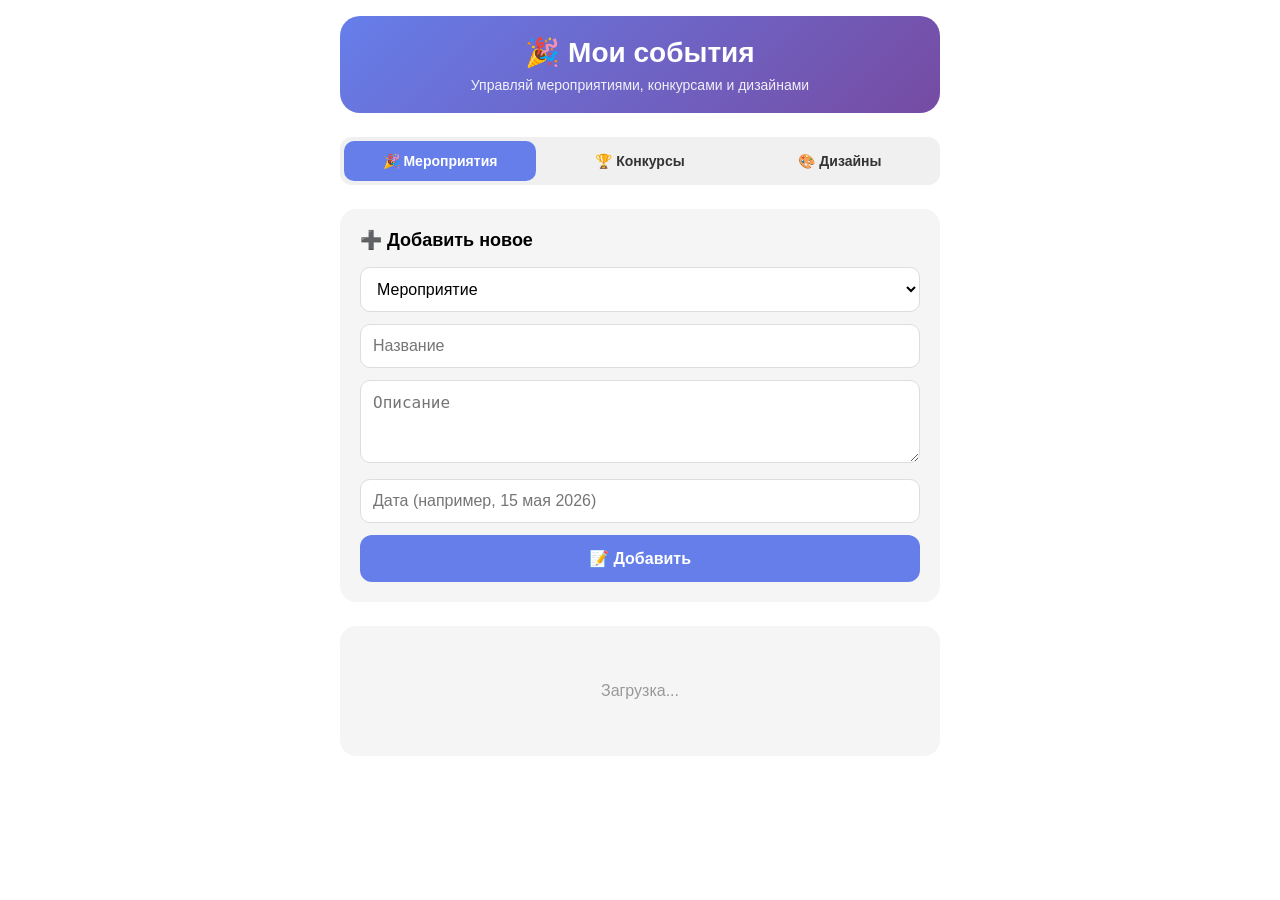
==== index.html @ eaad609c "Add files via upload" ====
<!DOCTYPE html>
<html lang="ru">
<head>
    <meta charset="UTF-8">
    <meta name="viewport" content="width=device-width, initial-scale=1.0, viewport-fit=cover">
    <title>Мои мероприятия</title>
    <link rel="stylesheet" href="style.css">
    <script src="https://telegram.org/js/telegram-web-app.js?56"></script>
</head>
<body>
    <div class="app-container">
        <header class="app-header">
            <h1>🎉 Мои события</h1>
            <p>Управляй мероприятиями, конкурсами и дизайнами</p>
        </header>

        <div class="tabs">
            <button class="tab-btn active" data-tab="events">🎉 Мероприятия</button>
            <button class="tab-btn" data-tab="contests">🏆 Конкурсы</button>
            <button class="tab-btn" data-tab="designs">🎨 Дизайны</button>
        </div>

        <div class="add-form">
            <h3>➕ Добавить новое</h3>
            <select id="typeSelect">
                <option value="event">Мероприятие</option>
                <option value="contest">Конкурс</option>
                <option value="design">Дизайн</option>
            </select>
            <input type="text" id="titleInput" placeholder="Название" required>
            <textarea id="descInput" placeholder="Описание" rows="3"></textarea>
            <input type="text" id="dateInput" placeholder="Дата (например, 15 мая 2026)">
            <button id="submitBtn" class="btn-primary">📝 Добавить</button>
        </div>

        <div class="content-list" id="contentList">
            <div class="loading">Загрузка...</div>
        </div>
    </div>

    <script src="script.js"></script>
</body>
</html>
---- style.css ----
* {
    margin: 0;
    padding: 0;
    box-sizing: border-box;
}

body {
    font-family: -apple-system, BlinkMacSystemFont, 'Segoe UI', Roboto, Helvetica, Arial, sans-serif;
    background: var(--tg-theme-bg-color, #ffffff);
    color: var(--tg-theme-text-color, #000000);
    padding: 16px;
}

.app-container {
    max-width: 600px;
    margin: 0 auto;
}

.app-header {
    text-align: center;
    margin-bottom: 24px;
    padding: 20px 0;
    background: linear-gradient(135deg, #667eea 0%, #764ba2 100%);
    border-radius: 20px;
    color: white;
}

.app-header h1 {
    font-size: 28px;
    margin-bottom: 8px;
}

.app-header p {
    opacity: 0.9;
    font-size: 14px;
}

.tabs {
    display: flex;
    gap: 8px;
    margin-bottom: 24px;
    background: var(--tg-theme-secondary-bg-color, #f0f0f0);
    padding: 4px;
    border-radius: 12px;
}

.tab-btn {
    flex: 1;
    padding: 12px;
    border: none;
    background: transparent;
    font-size: 14px;
    font-weight: 600;
    border-radius: 10px;
    cursor: pointer;
    transition: all 0.3s;
    color: var(--tg-theme-text-color, #333);
}

.tab-btn.active {
    background: var(--tg-theme-button-color, #667eea);
    color: var(--tg-theme-button-text-color, white);
}

.add-form {
    background: var(--tg-theme-secondary-bg-color, #f5f5f5);
    padding: 20px;
    border-radius: 16px;
    margin-bottom: 24px;
}

.add-form h3 {
    margin-bottom: 16px;
    font-size: 18px;
}

.add-form select,
.add-form input,
.add-form textarea {
    width: 100%;
    padding: 12px;
    margin-bottom: 12px;
    border: 1px solid var(--tg-theme-hint-color, #ddd);
    border-radius: 10px;
    font-size: 16px;
    background: var(--tg-theme-bg-color, white);
    color: var(--tg-theme-text-color, black);
}

.add-form textarea {
    resize: vertical;
}

.btn-primary {
    width: 100%;
    padding: 14px;
    background: var(--tg-theme-button-color, #667eea);
    color: var(--tg-theme-button-text-color, white);
    border: none;
    border-radius: 12px;
    font-size: 16px;
    font-weight: 600;
    cursor: pointer;
    transition: transform 0.2s, opacity 0.2s;
}

.btn-primary:active {
    transform: scale(0.98);
}

.content-list {
    background: var(--tg-theme-secondary-bg-color, #f5f5f5);
    border-radius: 16px;
    padding: 16px;
}

.event-card {
    background: var(--tg-theme-bg-color, white);
    border-radius: 12px;
    padding: 16px;
    margin-bottom: 12px;
    box-shadow: 0 2px 8px rgba(0,0,0,0.05);
}

.event-card h4 {
    font-size: 18px;
    margin-bottom: 8px;
    color: var(--tg-theme-text-color, #333);
}

.event-card p {
    font-size: 14px;
    color: var(--tg-theme-hint-color, #666);
    margin-bottom: 8px;
    line-height: 1.4;
}

.event-card .date {
    font-size: 12px;
    color: var(--tg-theme-button-color, #667eea);
    font-weight: 500;
}

.event-card .type-badge {
    display: inline-block;
    padding: 4px 12px;
    border-radius: 20px;
    font-size: 12px;
    font-weight: 600;
    margin-bottom: 12px;
}

.type-event { background: #e3f2fd; color: #1976d2; }
.type-contest { background: #fff3e0; color: #f57c00; }
.type-design { background: #f3e5f5; color: #7b1fa2; }

.loading {
    text-align: center;
    padding: 40px;
    color: var(--tg-theme-hint-color, #999);
}
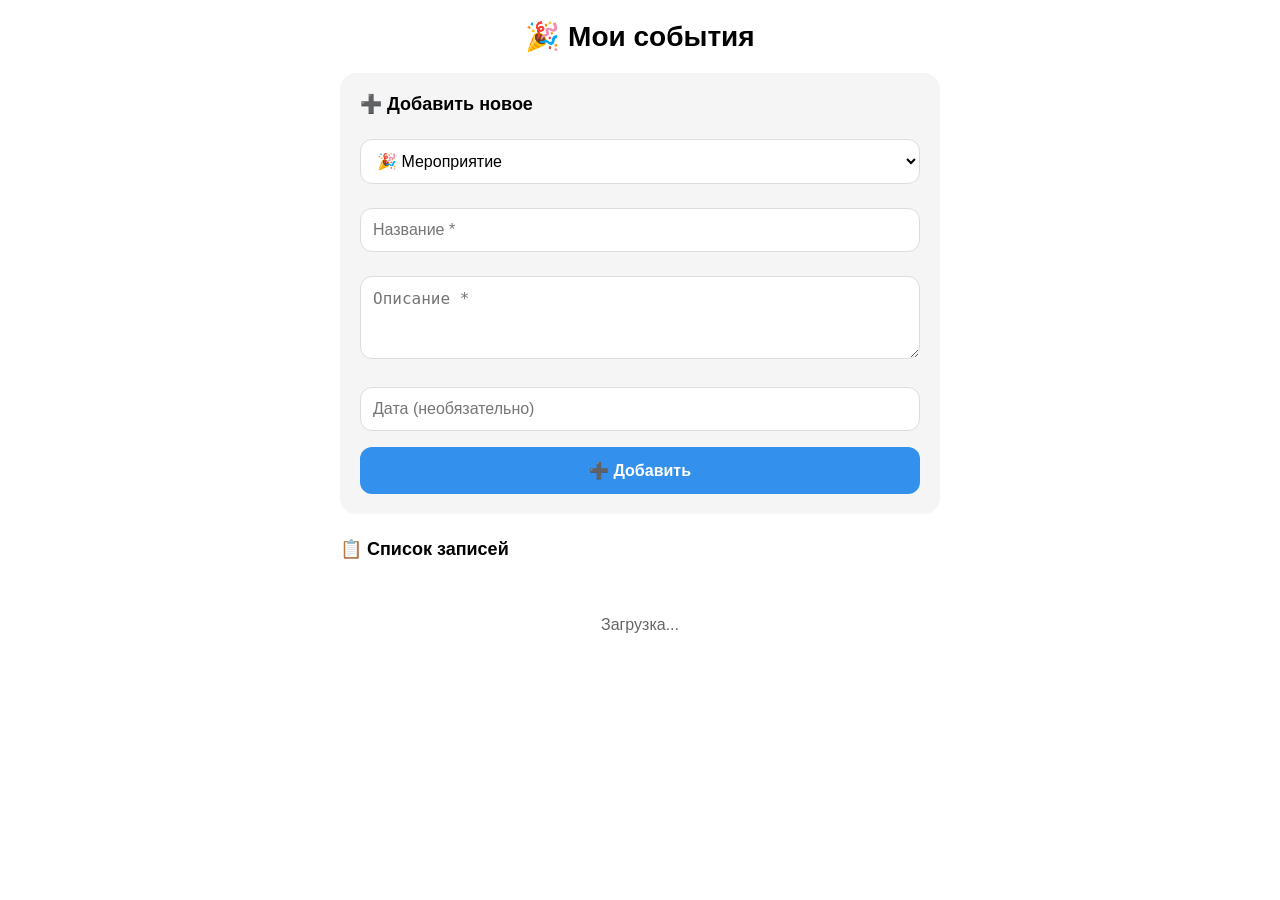
==== commit 9dcdb114: "Update index.html" ====
--- a/index.html
+++ b/index.html
@@ -1,43 +1,325 @@
 <!DOCTYPE html>
-<html lang="ru">
+<html>
 <head>
     <meta charset="UTF-8">
+    <title>Мои события</title>
     <meta name="viewport" content="width=device-width, initial-scale=1.0, viewport-fit=cover">
-    <title>Мои мероприятия</title>
-    <link rel="stylesheet" href="style.css">
-    <script src="https://telegram.org/js/telegram-web-app.js?56"></script>
+    <style>
+        * {
+            margin: 0;
+            padding: 0;
+            box-sizing: border-box;
+        }
+        
+        body {
+            font-family: -apple-system, BlinkMacSystemFont, 'Segoe UI', Roboto, Helvetica, Arial, sans-serif;
+            padding: 20px;
+            background: var(--tg-theme-bg-color, #ffffff);
+            color: var(--tg-theme-text-color, #000000);
+        }
+        
+        .container {
+            max-width: 600px;
+            margin: 0 auto;
+        }
+        
+        h1 {
+            font-size: 28px;
+            margin-bottom: 20px;
+            text-align: center;
+        }
+        
+        .form-card {
+            background: var(--tg-theme-secondary-bg-color, #f5f5f5);
+            padding: 20px;
+            border-radius: 16px;
+            margin-bottom: 24px;
+        }
+        
+        h3 {
+            margin-bottom: 16px;
+            font-size: 18px;
+        }
+        
+        input, textarea, select {
+            width: 100%;
+            padding: 12px;
+            margin: 8px 0 16px 0;
+            border-radius: 12px;
+            border: 1px solid var(--tg-theme-hint-color, #ddd);
+            font-size: 16px;
+            background: var(--tg-theme-bg-color, #ffffff);
+            color: var(--tg-theme-text-color, #000000);
+            box-sizing: border-box;
+        }
+        
+        button {
+            width: 100%;
+            padding: 14px;
+            background: var(--tg-theme-button-color, #3390ec);
+            color: var(--tg-theme-button-text-color, #ffffff);
+            border: none;
+            border-radius: 12px;
+            font-size: 16px;
+            font-weight: bold;
+            cursor: pointer;
+            transition: opacity 0.2s;
+        }
+        
+        button:active {
+            opacity: 0.8;
+        }
+        
+        .card {
+            background: var(--tg-theme-secondary-bg-color, #f5f5f5);
+            padding: 15px;
+            border-radius: 12px;
+            margin-bottom: 12px;
+        }
+        
+        .card h4 {
+            margin-bottom: 8px;
+            font-size: 18px;
+        }
+        
+        .card p {
+            margin-bottom: 8px;
+            font-size: 14px;
+            opacity: 0.8;
+        }
+        
+        .card small {
+            font-size: 12px;
+            opacity: 0.6;
+        }
+        
+        .loading {
+            text-align: center;
+            padding: 40px;
+            opacity: 0.6;
+        }
+        
+        .error {
+            color: #e53935;
+            text-align: center;
+            padding: 20px;
+        }
+    </style>
 </head>
 <body>
-    <div class="app-container">
-        <header class="app-header">
-            <h1>🎉 Мои события</h1>
-            <p>Управляй мероприятиями, конкурсами и дизайнами</p>
-        </header>
-
-        <div class="tabs">
-            <button class="tab-btn active" data-tab="events">🎉 Мероприятия</button>
-            <button class="tab-btn" data-tab="contests">🏆 Конкурсы</button>
-            <button class="tab-btn" data-tab="designs">🎨 Дизайны</button>
-        </div>
-
-        <div class="add-form">
+    <div class="container">
+        <h1>🎉 Мои события</h1>
+        
+        <div class="form-card">
             <h3>➕ Добавить новое</h3>
             <select id="typeSelect">
-                <option value="event">Мероприятие</option>
-                <option value="contest">Конкурс</option>
-                <option value="design">Дизайн</option>
+                <option value="мероприятие">🎉 Мероприятие</option>
+                <option value="конкурс">🏆 Конкурс</option>
+                <option value="дизайн">🎨 Дизайн</option>
             </select>
-            <input type="text" id="titleInput" placeholder="Название" required>
-            <textarea id="descInput" placeholder="Описание" rows="3"></textarea>
-            <input type="text" id="dateInput" placeholder="Дата (например, 15 мая 2026)">
-            <button id="submitBtn" class="btn-primary">📝 Добавить</button>
+            <input type="text" id="titleInput" placeholder="Название *">
+            <textarea id="descInput" placeholder="Описание *" rows="3"></textarea>
+            <input type="text" id="dateInput" placeholder="Дата (необязательно)">
+            <button id="addBtn">➕ Добавить</button>
         </div>
-
-        <div class="content-list" id="contentList">
+        
+        <h3>📋 Список записей</h3>
+        <div id="listContainer">
             <div class="loading">Загрузка...</div>
         </div>
     </div>
 
-    <script src="script.js"></script>
+    <!-- Загружаем Telegram SDK -->
+    <script src="https://telegram.org/js/telegram-web-app.js"></script>
+    
+    <script>
+        // Ждём загрузки SDK
+        let tg = null;
+        
+        // Функция инициализации
+        function initTelegram() {
+            if (window.Telegram && window.Telegram.WebApp) {
+                tg = window.Telegram.WebApp;
+                tg.ready();
+                tg.expand();
+                console.log("✅ Telegram WebApp инициализирован");
+                console.log("👤 Пользователь:", tg.initDataUnsafe?.user);
+                
+                // Настраиваем главную кнопку
+                tg.MainButton.setText("Закрыть");
+                tg.MainButton.onClick(() => tg.close());
+                tg.MainButton.show();
+                
+                // Загружаем данные
+                loadItems();
+            } else {
+                console.log("⏳ Ждём загрузки Telegram SDK...");
+                setTimeout(initTelegram, 100);
+            }
+        }
+        
+        // Запускаем инициализацию
+        initTelegram();
+        
+        let currentType = 'events';
+        
+        // Функция отправки в бота
+        async function sendToBot(action, data) {
+            return new Promise((resolve, reject) => {
+                if (!tg) {
+                    reject(new Error('Telegram не инициализирован'));
+                    return;
+                }
+                
+                const requestId = Date.now();
+                const message = JSON.stringify({ action, data, requestId });
+                console.log("📤 Отправляем:", message);
+                
+                window._pending = { requestId, resolve, reject };
+                tg.sendData(message);
+                
+                setTimeout(() => {
+                    if (window._pending) {
+                        reject(new Error('Нет ответа от бота'));
+                        window._pending = null;
+                    }
+                }, 5000);
+            });
+        }
+        
+        // Загрузка записей
+        async function loadItems() {
+            const container = document.getElementById('listContainer');
+            container.innerHTML = '<div class="loading">📥 Загрузка...</div>';
+            
+            try {
+                console.log("📥 Запрашиваем тип:", currentType);
+                const response = await sendToBot('get_items', { type: currentType });
+                console.log("📦 Ответ:", response);
+                
+                if (response.items && response.items.length > 0) {
+                    let html = '';
+                    for (let item of response.items) {
+                        const emoji = currentType === 'events' ? '🎉' : (currentType === 'contests' ? '🏆' : '🎨');
+                        html += `
+                            <div class="card">
+                                <h4>${emoji} ${escapeHtml(item.title)}</h4>
+                                <p>${escapeHtml(item.description.substring(0, 100))}${item.description.length > 100 ? '...' : ''}</p>
+                                ${item.date ? `<small>📅 ${escapeHtml(item.date)}</small><br>` : ''}
+                                <small>🆔 ID: ${item.id}</small>
+                            </div>
+                        `;
+                    }
+                    container.innerHTML = html;
+                } else {
+                    container.innerHTML = '<div class="loading">📭 Пока ничего нет. Добавьте первую запись!</div>';
+                }
+            } catch (error) {
+                console.error("❌ Ошибка:", error);
+                container.innerHTML = `<div class="error">❌ Ошибка: ${error.message}</div>`;
+            }
+        }
+        
+        // Добавление записи
+        async function addItem() {
+            const type = document.getElementById('typeSelect').value;
+            const title = document.getElementById('titleInput').value.trim();
+            const description = document.getElementById('descInput').value.trim();
+            const date = document.getElementById('dateInput').value.trim();
+            
+            if (!title || !description) {
+                if (tg) {
+                    tg.showPopup({
+                        title: 'Ошибка',
+                        message: 'Заполните название и описание!',
+                        buttons: [{ type: 'ok' }]
+                    });
+                } else {
+                    alert('Заполните название и описание!');
+                }
+                return;
+            }
+            
+            const addBtn = document.getElementById('addBtn');
+            addBtn.disabled = true;
+            addBtn.textContent = 'Добавление...';
+            
+            try {
+                const response = await sendToBot('add_item', { type, title, description, date });
+                console.log("✅ Ответ:", response);
+                
+                if (response.success) {
+                    if (tg) {
+                        tg.showPopup({
+                            title: 'Успех!',
+                            message: 'Запись добавлена ✅',
+                            buttons: [{ type: 'ok' }]
+                        });
+                    }
+                    
+                    // Очищаем форму
+                    document.getElementById('titleInput').value = '';
+                    document.getElementById('descInput').value = '';
+                    document.getElementById('dateInput').value = '';
+                    
+                    // Обновляем список
+                    loadItems();
+                }
+            } catch (error) {
+                console.error("❌ Ошибка:", error);
+                if (tg) {
+                    tg.showPopup({
+                        title: 'Ошибка',
+                        message: 'Не удалось добавить запись',
+                        buttons: [{ type: 'ok' }]
+                    });
+                }
+            } finally {
+                addBtn.disabled = false;
+                addBtn.textContent = '➕ Добавить';
+            }
+        }
+        
+        // Обработчик ответа от бота
+        window.handleTelegramResponse = function(event) {
+            try {
+                const data = JSON.parse(event.data);
+                console.log("📨 Ответ от бота:", data);
+                
+                if (window._pending && window._pending.requestId === data.requestId) {
+                    window._pending.resolve(data);
+                    window._pending = null;
+                }
+            } catch (e) {
+                console.error("Ошибка обработки ответа:", e);
+            }
+        };
+        
+        // Слушаем сообщения от бота
+        if (window.Telegram && window.Telegram.WebApp) {
+            window.Telegram.WebApp.onEvent('message', window.handleTelegramResponse);
+        }
+        
+        // Кнопка добавления
+        document.getElementById('addBtn').addEventListener('click', addItem);
+        
+        // Смена типа
+        document.getElementById('typeSelect').addEventListener('change', (e) => {
+            const typeMap = {
+                'мероприятие': 'events',
+                'конкурс': 'contests',
+                'дизайн': 'designs'
+            };
+            currentType = typeMap[e.target.value];
+            loadItems();
+        });
+        
+        function escapeHtml(text) {
+            if (!text) return '';
+            const div = document.createElement('div');
+            div.textContent = text;
+            return div.innerHTML;
+        }
+    </script>
 </body>
-</html>+</html>
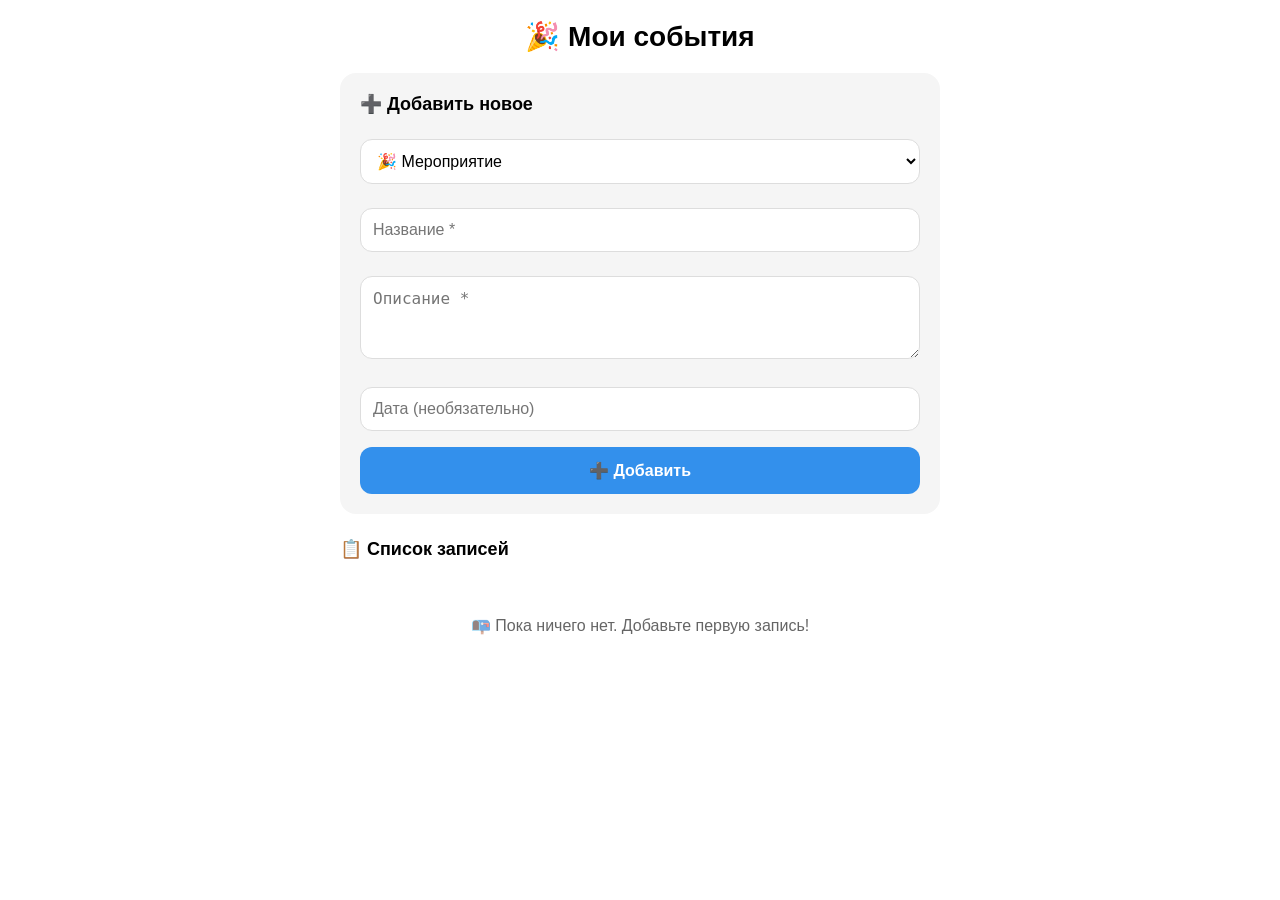
==== commit 21f1364c: "Add files via upload" ====
--- a/index.html
+++ b/index.html
@@ -1,325 +1,244 @@
-<!DOCTYPE html>
-<html>
-<head>
-    <meta charset="UTF-8">
-    <title>Мои события</title>
-    <meta name="viewport" content="width=device-width, initial-scale=1.0, viewport-fit=cover">
-    <style>
-        * {
-            margin: 0;
-            padding: 0;
-            box-sizing: border-box;
-        }
-        
-        body {
-            font-family: -apple-system, BlinkMacSystemFont, 'Segoe UI', Roboto, Helvetica, Arial, sans-serif;
-            padding: 20px;
-            background: var(--tg-theme-bg-color, #ffffff);
-            color: var(--tg-theme-text-color, #000000);
-        }
-        
-        .container {
-            max-width: 600px;
-            margin: 0 auto;
-        }
-        
-        h1 {
-            font-size: 28px;
-            margin-bottom: 20px;
-            text-align: center;
-        }
-        
-        .form-card {
-            background: var(--tg-theme-secondary-bg-color, #f5f5f5);
-            padding: 20px;
-            border-radius: 16px;
-            margin-bottom: 24px;
-        }
-        
-        h3 {
-            margin-bottom: 16px;
-            font-size: 18px;
-        }
-        
-        input, textarea, select {
-            width: 100%;
-            padding: 12px;
-            margin: 8px 0 16px 0;
-            border-radius: 12px;
-            border: 1px solid var(--tg-theme-hint-color, #ddd);
-            font-size: 16px;
-            background: var(--tg-theme-bg-color, #ffffff);
-            color: var(--tg-theme-text-color, #000000);
-            box-sizing: border-box;
-        }
-        
-        button {
-            width: 100%;
-            padding: 14px;
-            background: var(--tg-theme-button-color, #3390ec);
-            color: var(--tg-theme-button-text-color, #ffffff);
-            border: none;
-            border-radius: 12px;
-            font-size: 16px;
-            font-weight: bold;
-            cursor: pointer;
-            transition: opacity 0.2s;
-        }
-        
-        button:active {
-            opacity: 0.8;
-        }
-        
-        .card {
-            background: var(--tg-theme-secondary-bg-color, #f5f5f5);
-            padding: 15px;
-            border-radius: 12px;
-            margin-bottom: 12px;
-        }
-        
-        .card h4 {
-            margin-bottom: 8px;
-            font-size: 18px;
-        }
-        
-        .card p {
-            margin-bottom: 8px;
-            font-size: 14px;
-            opacity: 0.8;
-        }
-        
-        .card small {
-            font-size: 12px;
-            opacity: 0.6;
-        }
-        
-        .loading {
-            text-align: center;
-            padding: 40px;
-            opacity: 0.6;
-        }
-        
-        .error {
-            color: #e53935;
-            text-align: center;
-            padding: 20px;
-        }
-    </style>
-</head>
-<body>
-    <div class="container">
-        <h1>🎉 Мои события</h1>
-        
-        <div class="form-card">
-            <h3>➕ Добавить новое</h3>
-            <select id="typeSelect">
-                <option value="мероприятие">🎉 Мероприятие</option>
-                <option value="конкурс">🏆 Конкурс</option>
-                <option value="дизайн">🎨 Дизайн</option>
-            </select>
-            <input type="text" id="titleInput" placeholder="Название *">
-            <textarea id="descInput" placeholder="Описание *" rows="3"></textarea>
-            <input type="text" id="dateInput" placeholder="Дата (необязательно)">
-            <button id="addBtn">➕ Добавить</button>
-        </div>
-        
-        <h3>📋 Список записей</h3>
-        <div id="listContainer">
-            <div class="loading">Загрузка...</div>
-        </div>
-    </div>
-
-    <!-- Загружаем Telegram SDK -->
-    <script src="https://telegram.org/js/telegram-web-app.js"></script>
-    
-    <script>
-        // Ждём загрузки SDK
-        let tg = null;
-        
-        // Функция инициализации
-        function initTelegram() {
-            if (window.Telegram && window.Telegram.WebApp) {
-                tg = window.Telegram.WebApp;
-                tg.ready();
-                tg.expand();
-                console.log("✅ Telegram WebApp инициализирован");
-                console.log("👤 Пользователь:", tg.initDataUnsafe?.user);
-                
-                // Настраиваем главную кнопку
-                tg.MainButton.setText("Закрыть");
-                tg.MainButton.onClick(() => tg.close());
-                tg.MainButton.show();
-                
-                // Загружаем данные
-                loadItems();
-            } else {
-                console.log("⏳ Ждём загрузки Telegram SDK...");
-                setTimeout(initTelegram, 100);
-            }
-        }
-        
-        // Запускаем инициализацию
-        initTelegram();
-        
-        let currentType = 'events';
-        
-        // Функция отправки в бота
-        async function sendToBot(action, data) {
-            return new Promise((resolve, reject) => {
-                if (!tg) {
-                    reject(new Error('Telegram не инициализирован'));
-                    return;
-                }
-                
-                const requestId = Date.now();
-                const message = JSON.stringify({ action, data, requestId });
-                console.log("📤 Отправляем:", message);
-                
-                window._pending = { requestId, resolve, reject };
-                tg.sendData(message);
-                
-                setTimeout(() => {
-                    if (window._pending) {
-                        reject(new Error('Нет ответа от бота'));
-                        window._pending = null;
-                    }
-                }, 5000);
-            });
-        }
-        
-        // Загрузка записей
-        async function loadItems() {
-            const container = document.getElementById('listContainer');
-            container.innerHTML = '<div class="loading">📥 Загрузка...</div>';
-            
-            try {
-                console.log("📥 Запрашиваем тип:", currentType);
-                const response = await sendToBot('get_items', { type: currentType });
-                console.log("📦 Ответ:", response);
-                
-                if (response.items && response.items.length > 0) {
-                    let html = '';
-                    for (let item of response.items) {
-                        const emoji = currentType === 'events' ? '🎉' : (currentType === 'contests' ? '🏆' : '🎨');
-                        html += `
-                            <div class="card">
-                                <h4>${emoji} ${escapeHtml(item.title)}</h4>
-                                <p>${escapeHtml(item.description.substring(0, 100))}${item.description.length > 100 ? '...' : ''}</p>
-                                ${item.date ? `<small>📅 ${escapeHtml(item.date)}</small><br>` : ''}
-                                <small>🆔 ID: ${item.id}</small>
-                            </div>
-                        `;
-                    }
-                    container.innerHTML = html;
-                } else {
-                    container.innerHTML = '<div class="loading">📭 Пока ничего нет. Добавьте первую запись!</div>';
-                }
-            } catch (error) {
-                console.error("❌ Ошибка:", error);
-                container.innerHTML = `<div class="error">❌ Ошибка: ${error.message}</div>`;
-            }
-        }
-        
-        // Добавление записи
-        async function addItem() {
-            const type = document.getElementById('typeSelect').value;
-            const title = document.getElementById('titleInput').value.trim();
-            const description = document.getElementById('descInput').value.trim();
-            const date = document.getElementById('dateInput').value.trim();
-            
-            if (!title || !description) {
-                if (tg) {
-                    tg.showPopup({
-                        title: 'Ошибка',
-                        message: 'Заполните название и описание!',
-                        buttons: [{ type: 'ok' }]
-                    });
-                } else {
-                    alert('Заполните название и описание!');
-                }
-                return;
-            }
-            
-            const addBtn = document.getElementById('addBtn');
-            addBtn.disabled = true;
-            addBtn.textContent = 'Добавление...';
-            
-            try {
-                const response = await sendToBot('add_item', { type, title, description, date });
-                console.log("✅ Ответ:", response);
-                
-                if (response.success) {
-                    if (tg) {
-                        tg.showPopup({
-                            title: 'Успех!',
-                            message: 'Запись добавлена ✅',
-                            buttons: [{ type: 'ok' }]
-                        });
-                    }
-                    
-                    // Очищаем форму
-                    document.getElementById('titleInput').value = '';
-                    document.getElementById('descInput').value = '';
-                    document.getElementById('dateInput').value = '';
-                    
-                    // Обновляем список
-                    loadItems();
-                }
-            } catch (error) {
-                console.error("❌ Ошибка:", error);
-                if (tg) {
-                    tg.showPopup({
-                        title: 'Ошибка',
-                        message: 'Не удалось добавить запись',
-                        buttons: [{ type: 'ok' }]
-                    });
-                }
-            } finally {
-                addBtn.disabled = false;
-                addBtn.textContent = '➕ Добавить';
-            }
-        }
-        
-        // Обработчик ответа от бота
-        window.handleTelegramResponse = function(event) {
-            try {
-                const data = JSON.parse(event.data);
-                console.log("📨 Ответ от бота:", data);
-                
-                if (window._pending && window._pending.requestId === data.requestId) {
-                    window._pending.resolve(data);
-                    window._pending = null;
-                }
-            } catch (e) {
-                console.error("Ошибка обработки ответа:", e);
-            }
-        };
-        
-        // Слушаем сообщения от бота
-        if (window.Telegram && window.Telegram.WebApp) {
-            window.Telegram.WebApp.onEvent('message', window.handleTelegramResponse);
-        }
-        
-        // Кнопка добавления
-        document.getElementById('addBtn').addEventListener('click', addItem);
-        
-        // Смена типа
-        document.getElementById('typeSelect').addEventListener('change', (e) => {
-            const typeMap = {
-                'мероприятие': 'events',
-                'конкурс': 'contests',
-                'дизайн': 'designs'
-            };
-            currentType = typeMap[e.target.value];
-            loadItems();
-        });
-        
-        function escapeHtml(text) {
-            if (!text) return '';
-            const div = document.createElement('div');
-            div.textContent = text;
-            return div.innerHTML;
-        }
-    </script>
-</body>
-</html>
+<!DOCTYPE html>
+<html>
+<head>
+    <meta charset="UTF-8">
+    <title>Мои события</title>
+    <meta name="viewport" content="width=device-width, initial-scale=1.0, viewport-fit=cover">
+    <style>
+        * {
+            margin: 0;
+            padding: 0;
+            box-sizing: border-box;
+        }
+        
+        body {
+            font-family: -apple-system, BlinkMacSystemFont, 'Segoe UI', Roboto, Helvetica, Arial, sans-serif;
+            padding: 20px;
+            background: var(--tg-theme-bg-color, #ffffff);
+            color: var(--tg-theme-text-color, #000000);
+        }
+        
+        .container {
+            max-width: 600px;
+            margin: 0 auto;
+        }
+        
+        h1 {
+            font-size: 28px;
+            margin-bottom: 20px;
+            text-align: center;
+        }
+        
+        .form-card {
+            background: var(--tg-theme-secondary-bg-color, #f5f5f5);
+            padding: 20px;
+            border-radius: 16px;
+            margin-bottom: 24px;
+        }
+        
+        h3 {
+            margin-bottom: 16px;
+            font-size: 18px;
+        }
+        
+        input, textarea, select {
+            width: 100%;
+            padding: 12px;
+            margin: 8px 0 16px 0;
+            border-radius: 12px;
+            border: 1px solid var(--tg-theme-hint-color, #ddd);
+            font-size: 16px;
+            background: var(--tg-theme-bg-color, #ffffff);
+            color: var(--tg-theme-text-color, #000000);
+            box-sizing: border-box;
+        }
+        
+        button {
+            width: 100%;
+            padding: 14px;
+            background: var(--tg-theme-button-color, #3390ec);
+            color: var(--tg-theme-button-text-color, #ffffff);
+            border: none;
+            border-radius: 12px;
+            font-size: 16px;
+            font-weight: bold;
+            cursor: pointer;
+            transition: opacity 0.2s;
+        }
+        
+        button:active {
+            opacity: 0.8;
+        }
+        
+        .card {
+            background: var(--tg-theme-secondary-bg-color, #f5f5f5);
+            padding: 15px;
+            border-radius: 12px;
+            margin-bottom: 12px;
+        }
+        
+        .card h4 {
+            margin-bottom: 8px;
+            font-size: 18px;
+        }
+        
+        .card p {
+            margin-bottom: 8px;
+            font-size: 14px;
+            opacity: 0.8;
+        }
+        
+        .card small {
+            font-size: 12px;
+            opacity: 0.6;
+        }
+        
+        .loading {
+            text-align: center;
+            padding: 40px;
+            opacity: 0.6;
+        }
+
+        .error {
+            color: #e53935;
+            text-align: center;
+            padding: 20px;
+        }
+    </style>
+</head>
+<body>
+    <div class="container">
+        <h1>🎉 Мои события</h1>
+        
+        <div class="form-card">
+            <h3>➕ Добавить новое</h3>
+            <select id="typeSelect">
+                <option value="мероприятие">🎉 Мероприятие</option>
+                <option value="конкурс">🏆 Конкурс</option>
+                <option value="дизайн">🎨 Дизайн</option>
+            </select>
+            <input type="text" id="titleInput" placeholder="Название *">
+            <textarea id="descInput" placeholder="Описание *" rows="3"></textarea>
+            <input type="text" id="dateInput" placeholder="Дата (необязательно)">
+            <button id="addBtn">➕ Добавить</button>
+        </div>
+        
+        <h3>📋 Список записей</h3>
+        <div id="listContainer">
+            <div class="loading">Загрузка...</div>
+        </div>
+    </div>
+
+    <script src="https://telegram.org/js/telegram-web-app.js"></script>
+
+    <script>
+        let tg = null;
+        let currentType = 'events';
+
+        const typeMap = {
+            'мероприятие': 'events',
+            'конкурс': 'contests',
+            'дизайн': 'designs'
+        };
+
+        const emojiMap = {
+            'events': '🎉',
+            'contests': '🏆',
+            'designs': '🎨'
+        };
+
+        function initTelegram() {
+            if (window.Telegram && window.Telegram.WebApp) {
+                tg = window.Telegram.WebApp;
+                tg.ready();
+                tg.expand();
+
+                tg.MainButton.setText("Закрыть");
+                tg.MainButton.onClick(() => tg.close());
+                tg.MainButton.show();
+            }
+            loadItems();
+        }
+
+        function loadItems() {
+            const container = document.getElementById('listContainer');
+            const key = `items_${currentType}`;
+            const items = JSON.parse(localStorage.getItem(key) || '[]');
+
+            if (items.length > 0) {
+                let html = '';
+                const emoji = emojiMap[currentType];
+                for (let item of items) {
+                    html += `
+                        <div class="card">
+                            <h4>${emoji} ${escapeHtml(item.title)}</h4>
+                            <p>${escapeHtml(item.description.substring(0, 100))}${item.description.length > 100 ? '...' : ''}</p>
+                            ${item.date ? `<small>📅 ${escapeHtml(item.date)}</small><br>` : ''}
+                            <small>🆔 ID: ${item.id}</small>
+                        </div>
+                    `;
+                }
+                container.innerHTML = html;
+            } else {
+                container.innerHTML = '<div class="loading">📭 Пока ничего нет. Добавьте первую запись!</div>';
+            }
+        }
+
+        function addItem() {
+            const type = document.getElementById('typeSelect').value;
+            const title = document.getElementById('titleInput').value.trim();
+            const description = document.getElementById('descInput').value.trim();
+            const date = document.getElementById('dateInput').value.trim();
+
+            if (!title || !description) {
+                if (tg) {
+                    tg.showPopup({
+                        title: 'Ошибка',
+                        message: 'Заполните название и описание!',
+                        buttons: [{ type: 'ok' }]
+                    });
+                } else {
+                    alert('Заполните название и описание!');
+                }
+                return;
+            }
+
+            const key = `items_${typeMap[type]}`;
+            const items = JSON.parse(localStorage.getItem(key) || '[]');
+
+            items.push({ id: Date.now(), title, description, date });
+            localStorage.setItem(key, JSON.stringify(items));
+
+            document.getElementById('titleInput').value = '';
+            document.getElementById('descInput').value = '';
+            document.getElementById('dateInput').value = '';
+
+            if (tg) {
+                tg.showPopup({
+                    title: 'Успех!',
+                    message: 'Запись добавлена ✅',
+                    buttons: [{ type: 'ok' }]
+                });
+            }
+
+            loadItems();
+        }
+
+        function escapeHtml(text) {
+            if (!text) return '';
+            const div = document.createElement('div');
+            div.textContent = text;
+            return div.innerHTML;
+        }
+
+        document.getElementById('addBtn').addEventListener('click', addItem);
+
+        document.getElementById('typeSelect').addEventListener('change', (e) => {
+            currentType = typeMap[e.target.value];
+            loadItems();
+        });
+
+        initTelegram();
+    </script>
+</body>
+</html>
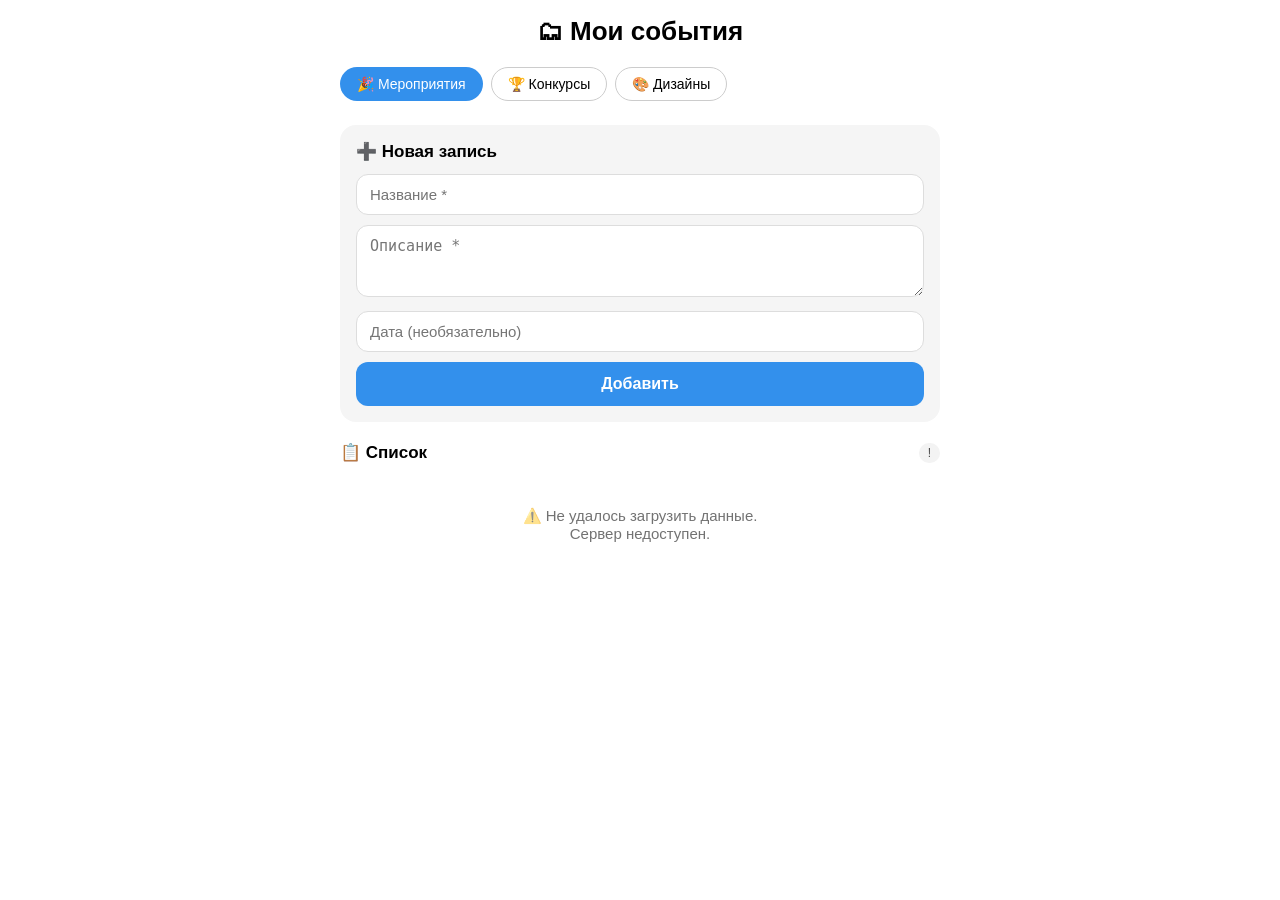
==== commit 930b5e31: "Add files via upload" ====
--- a/index.html
+++ b/index.html
@@ -5,240 +5,349 @@
     <title>Мои события</title>
     <meta name="viewport" content="width=device-width, initial-scale=1.0, viewport-fit=cover">
     <style>
-        * {
-            margin: 0;
-            padding: 0;
-            box-sizing: border-box;
-        }
-        
+        * { margin: 0; padding: 0; box-sizing: border-box; }
+
         body {
-            font-family: -apple-system, BlinkMacSystemFont, 'Segoe UI', Roboto, Helvetica, Arial, sans-serif;
-            padding: 20px;
+            font-family: -apple-system, BlinkMacSystemFont, 'Segoe UI', Roboto, sans-serif;
+            padding: 16px 16px 32px;
             background: var(--tg-theme-bg-color, #ffffff);
             color: var(--tg-theme-text-color, #000000);
         }
-        
-        .container {
-            max-width: 600px;
-            margin: 0 auto;
-        }
-        
-        h1 {
-            font-size: 28px;
+
+        .container { max-width: 600px; margin: 0 auto; }
+
+        h1 { font-size: 26px; margin-bottom: 20px; text-align: center; }
+
+        .tabs {
+            display: flex;
+            gap: 8px;
             margin-bottom: 20px;
-            text-align: center;
-        }
-        
+            overflow-x: auto;
+            padding-bottom: 4px;
+        }
+
+        .tab {
+            flex-shrink: 0;
+            padding: 8px 16px;
+            border-radius: 20px;
+            border: 1.5px solid var(--tg-theme-hint-color, #ccc);
+            background: transparent;
+            color: var(--tg-theme-text-color, #000);
+            font-size: 14px;
+            cursor: pointer;
+            width: auto;
+            font-weight: 500;
+            transition: all .15s;
+        }
+
+        .tab.active {
+            background: var(--tg-theme-button-color, #3390ec);
+            color: var(--tg-theme-button-text-color, #fff);
+            border-color: transparent;
+        }
+
         .form-card {
             background: var(--tg-theme-secondary-bg-color, #f5f5f5);
-            padding: 20px;
+            padding: 16px;
             border-radius: 16px;
-            margin-bottom: 24px;
-        }
-        
-        h3 {
-            margin-bottom: 16px;
-            font-size: 18px;
-        }
-        
+            margin-bottom: 20px;
+        }
+
+        .form-card h3 { margin-bottom: 12px; font-size: 17px; }
+
         input, textarea, select {
             width: 100%;
-            padding: 12px;
-            margin: 8px 0 16px 0;
+            padding: 11px 13px;
+            margin-bottom: 10px;
             border-radius: 12px;
-            border: 1px solid var(--tg-theme-hint-color, #ddd);
-            font-size: 16px;
+            border: 1.5px solid var(--tg-theme-hint-color, #ddd);
+            font-size: 15px;
             background: var(--tg-theme-bg-color, #ffffff);
             color: var(--tg-theme-text-color, #000000);
-            box-sizing: border-box;
-        }
-        
-        button {
+        }
+
+        textarea { resize: vertical; min-height: 72px; }
+
+        .btn {
             width: 100%;
-            padding: 14px;
+            padding: 13px;
             background: var(--tg-theme-button-color, #3390ec);
             color: var(--tg-theme-button-text-color, #ffffff);
             border: none;
             border-radius: 12px;
             font-size: 16px;
-            font-weight: bold;
+            font-weight: 600;
             cursor: pointer;
-            transition: opacity 0.2s;
-        }
-        
-        button:active {
-            opacity: 0.8;
-        }
-        
+            transition: opacity .2s;
+        }
+
+        .btn:active { opacity: .75; }
+        .btn:disabled { opacity: .5; cursor: not-allowed; }
+
+        .section-header {
+            display: flex;
+            align-items: center;
+            justify-content: space-between;
+            margin-bottom: 12px;
+        }
+
+        .section-header h3 { font-size: 17px; }
+
+        .count-badge {
+            font-size: 12px;
+            background: var(--tg-theme-secondary-bg-color, #eee);
+            padding: 3px 9px;
+            border-radius: 20px;
+            opacity: .7;
+        }
+
         .card {
             background: var(--tg-theme-secondary-bg-color, #f5f5f5);
-            padding: 15px;
-            border-radius: 12px;
-            margin-bottom: 12px;
-        }
-        
-        .card h4 {
-            margin-bottom: 8px;
+            padding: 14px;
+            border-radius: 14px;
+            margin-bottom: 10px;
+            position: relative;
+        }
+
+        .card-header {
+            display: flex;
+            align-items: flex-start;
+            justify-content: space-between;
+            gap: 8px;
+        }
+
+        .card h4 { font-size: 16px; margin-bottom: 6px; flex: 1; }
+
+        .delete-btn {
+            background: none;
+            border: none;
             font-size: 18px;
-        }
-        
-        .card p {
-            margin-bottom: 8px;
+            cursor: pointer;
+            width: auto;
+            padding: 0 0 0 6px;
+            opacity: .5;
+            flex-shrink: 0;
+            line-height: 1;
+        }
+
+        .delete-btn:hover { opacity: 1; }
+
+        .card p { font-size: 14px; opacity: .8; margin-bottom: 6px; line-height: 1.4; }
+        .card small { font-size: 12px; opacity: .55; }
+
+        .status {
+            text-align: center;
+            padding: 32px 0;
+            opacity: .55;
+            font-size: 15px;
+        }
+
+        .toast {
+            position: fixed;
+            bottom: 24px;
+            left: 50%;
+            transform: translateX(-50%) translateY(80px);
+            background: #1a1a1a;
+            color: #fff;
+            padding: 10px 20px;
+            border-radius: 20px;
             font-size: 14px;
-            opacity: 0.8;
-        }
-        
-        .card small {
-            font-size: 12px;
-            opacity: 0.6;
-        }
-        
-        .loading {
-            text-align: center;
-            padding: 40px;
-            opacity: 0.6;
-        }
-
-        .error {
-            color: #e53935;
-            text-align: center;
-            padding: 20px;
-        }
+            z-index: 999;
+            transition: transform .3s ease;
+            white-space: nowrap;
+        }
+
+        .toast.show { transform: translateX(-50%) translateY(0); }
+        .toast.error { background: #c0392b; }
     </style>
 </head>
 <body>
-    <div class="container">
-        <h1>🎉 Мои события</h1>
-        
-        <div class="form-card">
-            <h3>➕ Добавить новое</h3>
-            <select id="typeSelect">
-                <option value="мероприятие">🎉 Мероприятие</option>
-                <option value="конкурс">🏆 Конкурс</option>
-                <option value="дизайн">🎨 Дизайн</option>
-            </select>
-            <input type="text" id="titleInput" placeholder="Название *">
-            <textarea id="descInput" placeholder="Описание *" rows="3"></textarea>
-            <input type="text" id="dateInput" placeholder="Дата (необязательно)">
-            <button id="addBtn">➕ Добавить</button>
-        </div>
-        
-        <h3>📋 Список записей</h3>
-        <div id="listContainer">
-            <div class="loading">Загрузка...</div>
-        </div>
+<div class="container">
+    <h1>🗂 Мои события</h1>
+
+    <!-- Вкладки типов -->
+    <div class="tabs">
+        <button class="tab active" data-type="events">🎉 Мероприятия</button>
+        <button class="tab" data-type="contests">🏆 Конкурсы</button>
+        <button class="tab" data-type="designs">🎨 Дизайны</button>
     </div>
 
-    <script src="https://telegram.org/js/telegram-web-app.js"></script>
-
-    <script>
-        let tg = null;
-        let currentType = 'events';
-
-        const typeMap = {
-            'мероприятие': 'events',
-            'конкурс': 'contests',
-            'дизайн': 'designs'
-        };
-
-        const emojiMap = {
-            'events': '🎉',
-            'contests': '🏆',
-            'designs': '🎨'
-        };
-
-        function initTelegram() {
-            if (window.Telegram && window.Telegram.WebApp) {
-                tg = window.Telegram.WebApp;
-                tg.ready();
-                tg.expand();
-
-                tg.MainButton.setText("Закрыть");
-                tg.MainButton.onClick(() => tg.close());
-                tg.MainButton.show();
-            }
-            loadItems();
-        }
-
-        function loadItems() {
-            const container = document.getElementById('listContainer');
-            const key = `items_${currentType}`;
-            const items = JSON.parse(localStorage.getItem(key) || '[]');
-
-            if (items.length > 0) {
-                let html = '';
-                const emoji = emojiMap[currentType];
-                for (let item of items) {
-                    html += `
-                        <div class="card">
-                            <h4>${emoji} ${escapeHtml(item.title)}</h4>
-                            <p>${escapeHtml(item.description.substring(0, 100))}${item.description.length > 100 ? '...' : ''}</p>
-                            ${item.date ? `<small>📅 ${escapeHtml(item.date)}</small><br>` : ''}
-                            <small>🆔 ID: ${item.id}</small>
-                        </div>
-                    `;
-                }
-                container.innerHTML = html;
-            } else {
-                container.innerHTML = '<div class="loading">📭 Пока ничего нет. Добавьте первую запись!</div>';
-            }
-        }
-
-        function addItem() {
-            const type = document.getElementById('typeSelect').value;
-            const title = document.getElementById('titleInput').value.trim();
-            const description = document.getElementById('descInput').value.trim();
-            const date = document.getElementById('dateInput').value.trim();
-
-            if (!title || !description) {
-                if (tg) {
-                    tg.showPopup({
-                        title: 'Ошибка',
-                        message: 'Заполните название и описание!',
-                        buttons: [{ type: 'ok' }]
-                    });
-                } else {
-                    alert('Заполните название и описание!');
-                }
+    <!-- Форма добавления -->
+    <div class="form-card">
+        <h3>➕ Новая запись</h3>
+        <input type="text" id="titleInput" placeholder="Название *" maxlength="200">
+        <textarea id="descInput" placeholder="Описание *"></textarea>
+        <input type="text" id="dateInput" placeholder="Дата (необязательно)">
+        <button class="btn" id="addBtn">Добавить</button>
+    </div>
+
+    <!-- Список -->
+    <div class="section-header">
+        <h3>📋 Список</h3>
+        <span class="count-badge" id="countBadge">...</span>
+    </div>
+    <div id="listContainer">
+        <div class="status">Загрузка...</div>
+    </div>
+</div>
+
+<div class="toast" id="toast"></div>
+
+<script src="https://telegram.org/js/telegram-web-app.js"></script>
+<script>
+    // ======= НАСТРОЙКИ =======
+    // Замените на адрес вашего сервера (где запущен api.py)
+    // Для локальной разработки с ngrok: 'https://ваш-id.ngrok.io'
+    // Для VPS: 'https://ваш-домен.com'
+    const API_URL = 'https://YOUR_SERVER_ADDRESS';  // <-- ЗАМЕНИТЕ
+    // =========================
+
+    const TYPE_EMOJI = { events: '🎉', contests: '🏆', designs: '🎨' };
+    let currentType = 'events';
+    let tg = null;
+
+    // Инициализация Telegram WebApp
+    if (window.Telegram && window.Telegram.WebApp) {
+        tg = window.Telegram.WebApp;
+        tg.ready();
+        tg.expand();
+    }
+
+    // Получить username из Telegram
+    function getAuthor() {
+        return tg?.initDataUnsafe?.user?.first_name || 'webapp';
+    }
+
+    // Показать уведомление
+    function showToast(msg, isError = false) {
+        const el = document.getElementById('toast');
+        el.textContent = msg;
+        el.className = 'toast show' + (isError ? ' error' : '');
+        setTimeout(() => { el.className = 'toast'; }, 2500);
+    }
+
+    // Загрузить список
+    async function loadItems() {
+        const container = document.getElementById('listContainer');
+        const badge = document.getElementById('countBadge');
+        container.innerHTML = '<div class="status">Загрузка...</div>';
+        badge.textContent = '...';
+
+        try {
+            const res = await fetch(`${API_URL}/api/items?type=${currentType}`);
+            if (!res.ok) throw new Error(`Ошибка сервера: ${res.status}`);
+            const items = await res.json();
+
+            badge.textContent = `${items.length} зап.`;
+
+            if (!items.length) {
+                container.innerHTML = '<div class="status">📭 Пока ничего нет</div>';
                 return;
             }
 
-            const key = `items_${typeMap[type]}`;
-            const items = JSON.parse(localStorage.getItem(key) || '[]');
-
-            items.push({ id: Date.now(), title, description, date });
-            localStorage.setItem(key, JSON.stringify(items));
+            const emoji = TYPE_EMOJI[currentType];
+            container.innerHTML = items.map(item => `
+                <div class="card" id="card-${item.id}">
+                    <div class="card-header">
+                        <h4>${emoji} ${esc(item.title)}</h4>
+                        <button class="delete-btn" onclick="deleteItem(${item.id})" title="Удалить">✕</button>
+                    </div>
+                    <p>${esc(item.description.substring(0, 150))}${item.description.length > 150 ? '…' : ''}</p>
+                    <small>${item.date ? '📅 ' + esc(item.date) + ' · ' : ''}🆔 ${item.id}</small>
+                </div>
+            `).join('');
+        } catch (e) {
+            container.innerHTML = `<div class="status">⚠️ Не удалось загрузить данные.<br>Сервер недоступен.</div>`;
+            badge.textContent = '!';
+            console.error(e);
+        }
+    }
+
+    // Добавить запись
+    async function addItem() {
+        const title       = document.getElementById('titleInput').value.trim();
+        const description = document.getElementById('descInput').value.trim();
+        const date        = document.getElementById('dateInput').value.trim();
+
+        if (!title || !description) {
+            showToast('Заполните название и описание', true);
+            return;
+        }
+
+        const btn = document.getElementById('addBtn');
+        btn.disabled = true;
+        btn.textContent = 'Сохраняю...';
+
+        try {
+            const res = await fetch(`${API_URL}/api/items`, {
+                method:  'POST',
+                headers: { 'Content-Type': 'application/json' },
+                body:    JSON.stringify({ type: currentType, title, description, date, author: getAuthor() }),
+            });
+
+            if (!res.ok) {
+                const err = await res.json();
+                throw new Error(err.error || 'Ошибка сервера');
+            }
 
             document.getElementById('titleInput').value = '';
-            document.getElementById('descInput').value = '';
-            document.getElementById('dateInput').value = '';
-
-            if (tg) {
-                tg.showPopup({
-                    title: 'Успех!',
-                    message: 'Запись добавлена ✅',
-                    buttons: [{ type: 'ok' }]
-                });
-            }
-
+            document.getElementById('descInput').value  = '';
+            document.getElementById('dateInput').value  = '';
+
+            showToast('✅ Добавлено!');
             loadItems();
-        }
-
-        function escapeHtml(text) {
-            if (!text) return '';
-            const div = document.createElement('div');
-            div.textContent = text;
-            return div.innerHTML;
-        }
-
-        document.getElementById('addBtn').addEventListener('click', addItem);
-
-        document.getElementById('typeSelect').addEventListener('change', (e) => {
-            currentType = typeMap[e.target.value];
+        } catch (e) {
+            showToast(e.message, true);
+        } finally {
+            btn.disabled    = false;
+            btn.textContent = 'Добавить';
+        }
+    }
+
+    // Удалить запись
+    async function deleteItem(id) {
+        const confirmed = tg
+            ? await new Promise(res => tg.showConfirm('Удалить запись?', res))
+            : confirm('Удалить запись?');
+
+        if (!confirmed) return;
+
+        try {
+            const r = await fetch(`${API_URL}/api/items/${id}`, { method: 'DELETE' });
+            if (!r.ok) throw new Error('Не удалось удалить');
+            document.getElementById(`card-${id}`)?.remove();
+            showToast('Удалено');
+            // Обновить счётчик
+            const badge = document.getElementById('countBadge');
+            const current = parseInt(badge.textContent) || 0;
+            badge.textContent = `${Math.max(0, current - 1)} зап.`;
+        } catch (e) {
+            showToast(e.message, true);
+        }
+    }
+
+    // Экранирование HTML
+    function esc(text) {
+        if (!text) return '';
+        const d = document.createElement('div');
+        d.textContent = text;
+        return d.innerHTML;
+    }
+
+    // Вкладки
+    document.querySelectorAll('.tab').forEach(tab => {
+        tab.addEventListener('click', () => {
+            document.querySelectorAll('.tab').forEach(t => t.classList.remove('active'));
+            tab.classList.add('active');
+            currentType = tab.dataset.type;
             loadItems();
         });
-
-        initTelegram();
-    </script>
+    });
+
+    document.getElementById('addBtn').addEventListener('click', addItem);
+
+    // Первая загрузка
+    loadItems();
+</script>
 </body>
 </html>
